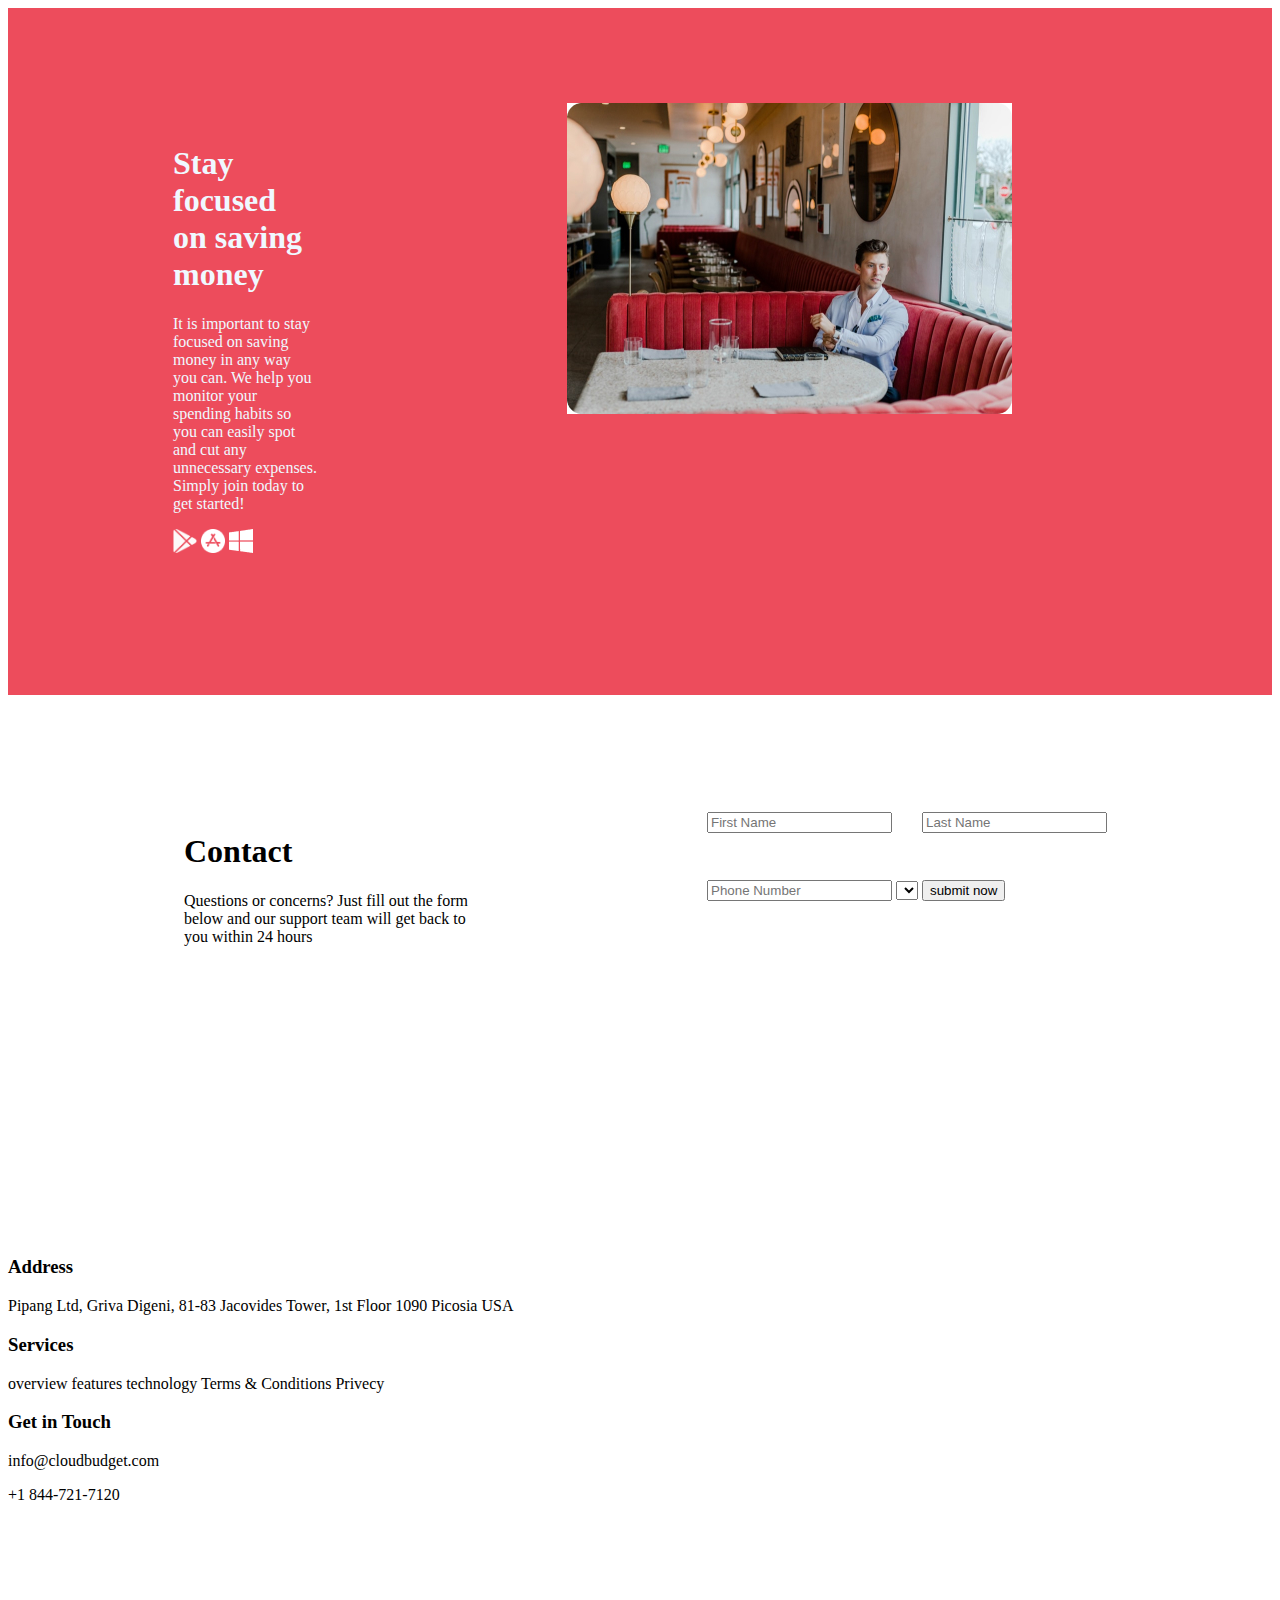
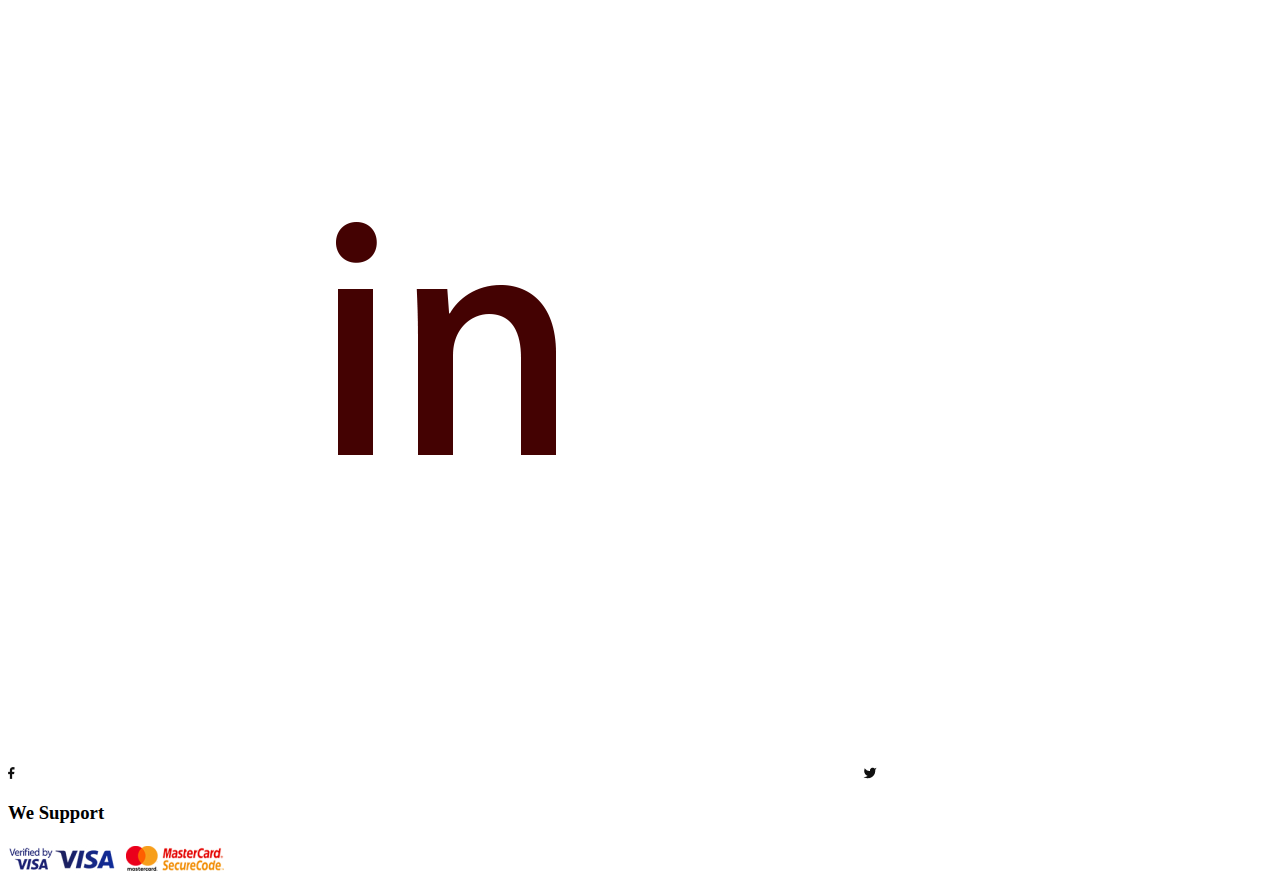
==== Pj3/index.html @ 1d0668c4 "allpj commit" ====
<!DOCTYPE html>
<html>
  <head>
    <meta charset="utf8" />
    <link rel="stylesheet" href="css/style.css" />
  </head>

  <body>
    <header>
      <div class="headdiv">
        <div class="textdiv">
          <h1 class="headh">Stay focused on saving money</h1>
          <p class="headp">
            It is important to stay focused on saving money in any way you can.
            We help you monitor your spending habits so you can easily spot and
            cut any unnecessary expenses. Simply join today to get started!
          </p>
          <div class="logodiv">
            <img src="images/vectorg.png" alt="img" class="logo" />
            <img src="images/vectora.png" alt="img" class="logo" />
            <img src="images/vectorw.png" alt="img" class="logo" />
          </div>
        </div>
        <div class="imgdiv">
          <img src="images/Mainimg.jpg" alt="img" />
        </div>
      </div>
    </header>
    <main>
      <div class="maindiv">
        <div class="maintext">
          <h1 class="mainh">Contact</h1>
          <p class="mainp">
            Questions or concerns? Just fill out the form below and our support
            team will get back to you within 24 hours
          </p>
        </div>
        <div class="inputdiv">
          <div class="topinput">
            <input class="topinleft" type="text" placeholder="First Name" />
            <input class="topinright" placeholder="Last Name" />
          </div>
          <input class="botinput" placeholder="Phone Number" type="tel" />
          <select class="botselect" aria-placeholder="Select Service"></select>
          <button class="redbut">submit now</button>
        </div>
      </div>
    </main>
    <footer>
      <div class="topfootdiv">
        <div>
          <h3 class="footh">Address</h3>
          <p class="footp">
            Pipang Ltd, Griva Digeni, 81-83 Jacovides Tower, 1st Floor 1090
            Picosia USA
          </p>
        </div>
        <div>
          <h3 class="footh">Services</h3>
          <p class="footp">
            overview features technology Terms & Conditions Privecy
          </p>
        </div>
        <div>
          <h3 class="footh">Get in Touch</h3>
          <p class="footp">info@cloudbudget.com</p>
          <p class="footp">+1 844-721-7120</p>
          <div>
            <img src="images/F.png" alt="png" class="footlogo" />
            <img src="images/in.png" alt="png" class="footlogo" />
            <img src="images/Twit.png" alt="png" class="footlogo" />
          </div>
        </div>
        <div>
          <h3 class="footh">We Support</h3>
          <img src="images/secure.jpg" alt="jpg" class="footimage" />
        </div>
      </div>
    </footer>
  </body>
</html>
---- Pj3/css/style.css ----
.headdiv {
  background-color: #ed4c5c;
  display: flex;
}
.textdiv {
  margin: 116px 125px 138px 165px;
}
.headh {
  color: aliceblue;
}
.headp {
  color: aliceblue;
}
.logo {
  height: 24px;
  width: 24px;
}
.imgdiv {
  margin: 95px 260px 95px 125px;
}

.maindiv {
  display: flex;
}

.maintext {
  margin: 117px 114px 276px 176px;
}
.inputdiv {
  margin: 117px 165px 123px 125px;
}

.topinput {
  display: flex;
  justify-content: space-between;
  margin-bottom: 24px;
}
.topinright {
  margin-left: 30px;
}
.botselect {
  margin-top: 24px;
  margin-bottom: 27px;
}
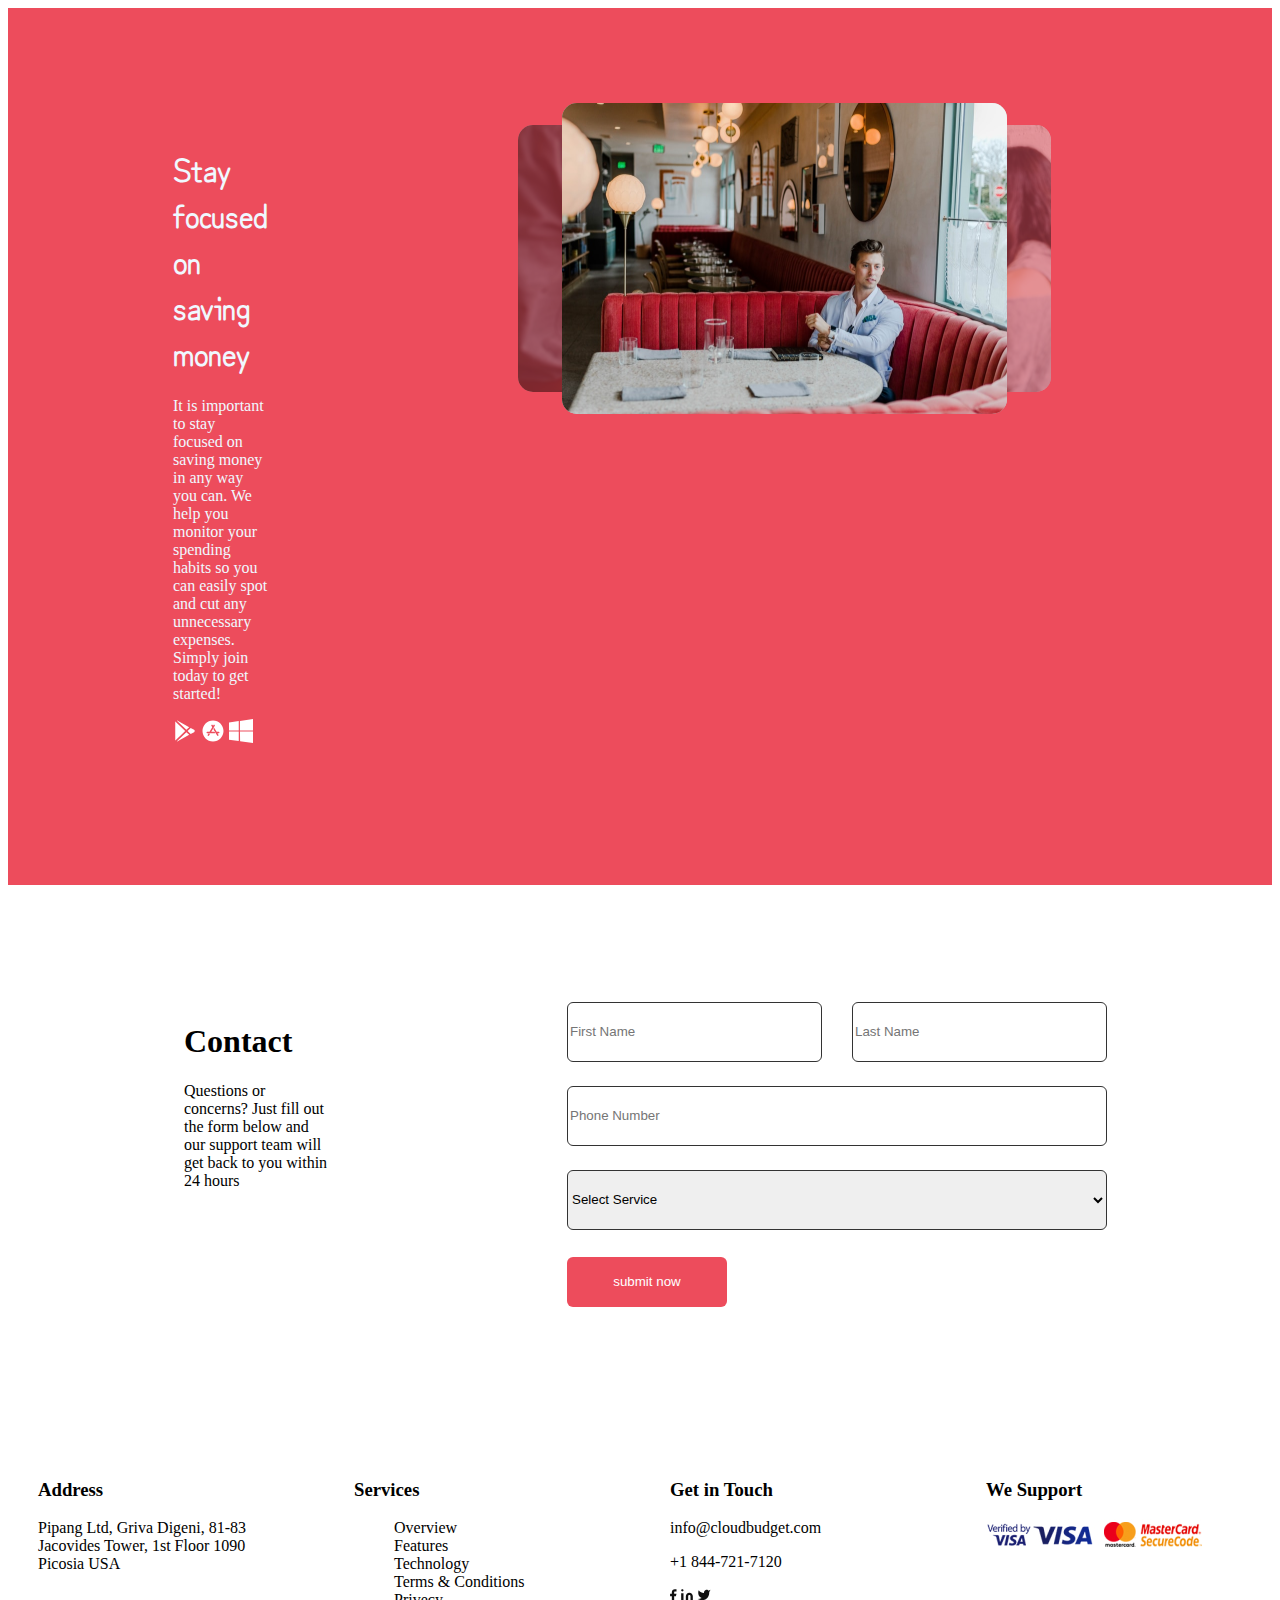
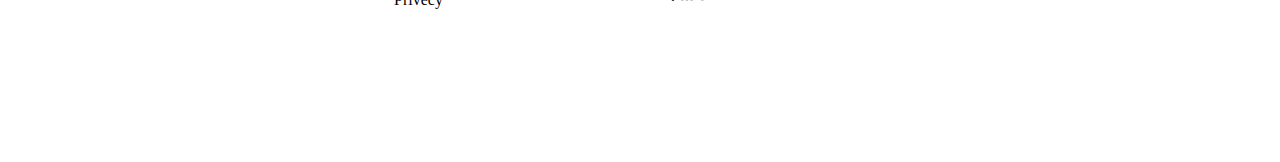
==== commit a1777f10: "mainpj" ====
--- a/Pj3/index.html
+++ b/Pj3/index.html
@@ -3,6 +3,12 @@
   <head>
     <meta charset="utf8" />
     <link rel="stylesheet" href="css/style.css" />
+    <link rel="preconnect" href="https://fonts.googleapis.com" />
+    <link rel="preconnect" href="https://fonts.gstatic.com" crossorigin />
+    <link
+      href="https://fonts.googleapis.com/css2?family=Zen+Kurenaido&display=swap"
+      rel="stylesheet"
+    />
   </head>
 
   <body>
@@ -16,13 +22,21 @@
             cut any unnecessary expenses. Simply join today to get started!
           </p>
           <div class="logodiv">
-            <img src="images/vectorg.png" alt="img" class="logo" />
-            <img src="images/vectora.png" alt="img" class="logo" />
-            <img src="images/vectorw.png" alt="img" class="logo" />
+            <img
+              src="images/ion-logo-google-playstore.svg"
+              alt="img"
+              class="logo"
+            />
+            <img
+              src="images/ion-logo-apple-appstore.svg"
+              alt="img"
+              class="logo"
+            />
+            <img src="images/simple-icons_windows.svg" alt="img" class="logo" />
           </div>
         </div>
         <div class="imgdiv">
-          <img src="images/Mainimg.jpg" alt="img" />
+          <img src="images/Slider.svg" alt="svg" />
         </div>
       </div>
     </header>
@@ -35,43 +49,53 @@
             team will get back to you within 24 hours
           </p>
         </div>
-        <div class="inputdiv">
+        <form class="inputdiv">
           <div class="topinput">
             <input class="topinleft" type="text" placeholder="First Name" />
             <input class="topinright" placeholder="Last Name" />
           </div>
           <input class="botinput" placeholder="Phone Number" type="tel" />
-          <select class="botselect" aria-placeholder="Select Service"></select>
+          <select class="botselect">
+            <option selected disabled>Select Service</option>
+            <option value="Google pay">Google pay</option>
+            <option value="Apple pay">Apple pay</option>
+            <option value="Gachi pay">Gachi pay</option>
+            <option value="Easy pay">Easy pay</option>
+          </select>
           <button class="redbut">submit now</button>
-        </div>
+        </form>
       </div>
     </main>
     <footer>
-      <div class="topfootdiv">
-        <div>
+      <div class="mfootdiv">
+        <div class="dochdiv">
           <h3 class="footh">Address</h3>
           <p class="footp">
             Pipang Ltd, Griva Digeni, 81-83 Jacovides Tower, 1st Floor 1090
             Picosia USA
           </p>
         </div>
-        <div>
+        <div class="dochdiv">
           <h3 class="footh">Services</h3>
-          <p class="footp">
-            overview features technology Terms & Conditions Privecy
-          </p>
+          <ul class="footp">
+            <li>Overview</li>
+            <li>Features</li>
+            <li>Technology</li>
+            <li>Terms & Conditions</li>
+            <li>Privecy</li>
+          </ul>
         </div>
-        <div>
+        <div class="dochdiv">
           <h3 class="footh">Get in Touch</h3>
           <p class="footp">info@cloudbudget.com</p>
           <p class="footp">+1 844-721-7120</p>
           <div>
-            <img src="images/F.png" alt="png" class="footlogo" />
-            <img src="images/in.png" alt="png" class="footlogo" />
-            <img src="images/Twit.png" alt="png" class="footlogo" />
+            <img src="images/F.svg" alt="png" class="footlogo" />
+            <img src="images/Group.svg" alt="png" class="footlogo" />
+            <img src="images/Twitter.svg" alt="png" class="footlogo" />
           </div>
         </div>
-        <div>
+        <div class="dochdiv">
           <h3 class="footh">We Support</h3>
           <img src="images/secure.jpg" alt="jpg" class="footimage" />
         </div>
--- a/Pj3/css/style.css
+++ b/Pj3/css/style.css
@@ -7,6 +7,7 @@
 }
 .headh {
   color: aliceblue;
+  font-family: 'Zen Kurenaido', sans-serif;
 }
 .headp {
   color: aliceblue;
@@ -24,10 +25,12 @@
 }
 
 .maintext {
-  margin: 117px 114px 276px 176px;
+  margin: 117px 114px 223px 176px;
 }
 .inputdiv {
   margin: 117px 165px 123px 125px;
+  display: flex;
+  flex-direction: column;
 }
 
 .topinput {
@@ -35,10 +38,56 @@
   justify-content: space-between;
   margin-bottom: 24px;
 }
+.topinleft {
+  border: 1px solid #333333;
+  box-sizing: border-box;
+  border-radius: 6px;
+  width: 255px;
+  height: 60px;
+}
 .topinright {
   margin-left: 30px;
+  border: 1px solid #333333;
+  box-sizing: border-box;
+  border-radius: 6px;
+  width: 255px;
+  height: 60px;
+}
+.botinput {
+  border: 1px solid #333333;
+  box-sizing: border-box;
+  border-radius: 6px;
+  width: 540px;
+  height: 60px;
 }
 .botselect {
   margin-top: 24px;
   margin-bottom: 27px;
+  width: 540px;
+  height: 60px;
+  border: 1px solid #333333;
+  box-sizing: border-box;
+  border-radius: 6px;
 }
+.redbut {
+  width: 160px;
+  height: 50px;
+  background: #ed4c5c;
+  border: 1.5px solid #ed4c5c;
+  box-sizing: border-box;
+  border-radius: 6px;
+  color: white;
+  border: none;
+  cursor: pointer;
+}
+.mfootdiv {
+  display: flex;
+}
+.dochdiv {
+  margin: 30px;
+  width: 264px;
+  height: 264px;
+}
+.footp {
+  list-style: none;
+}
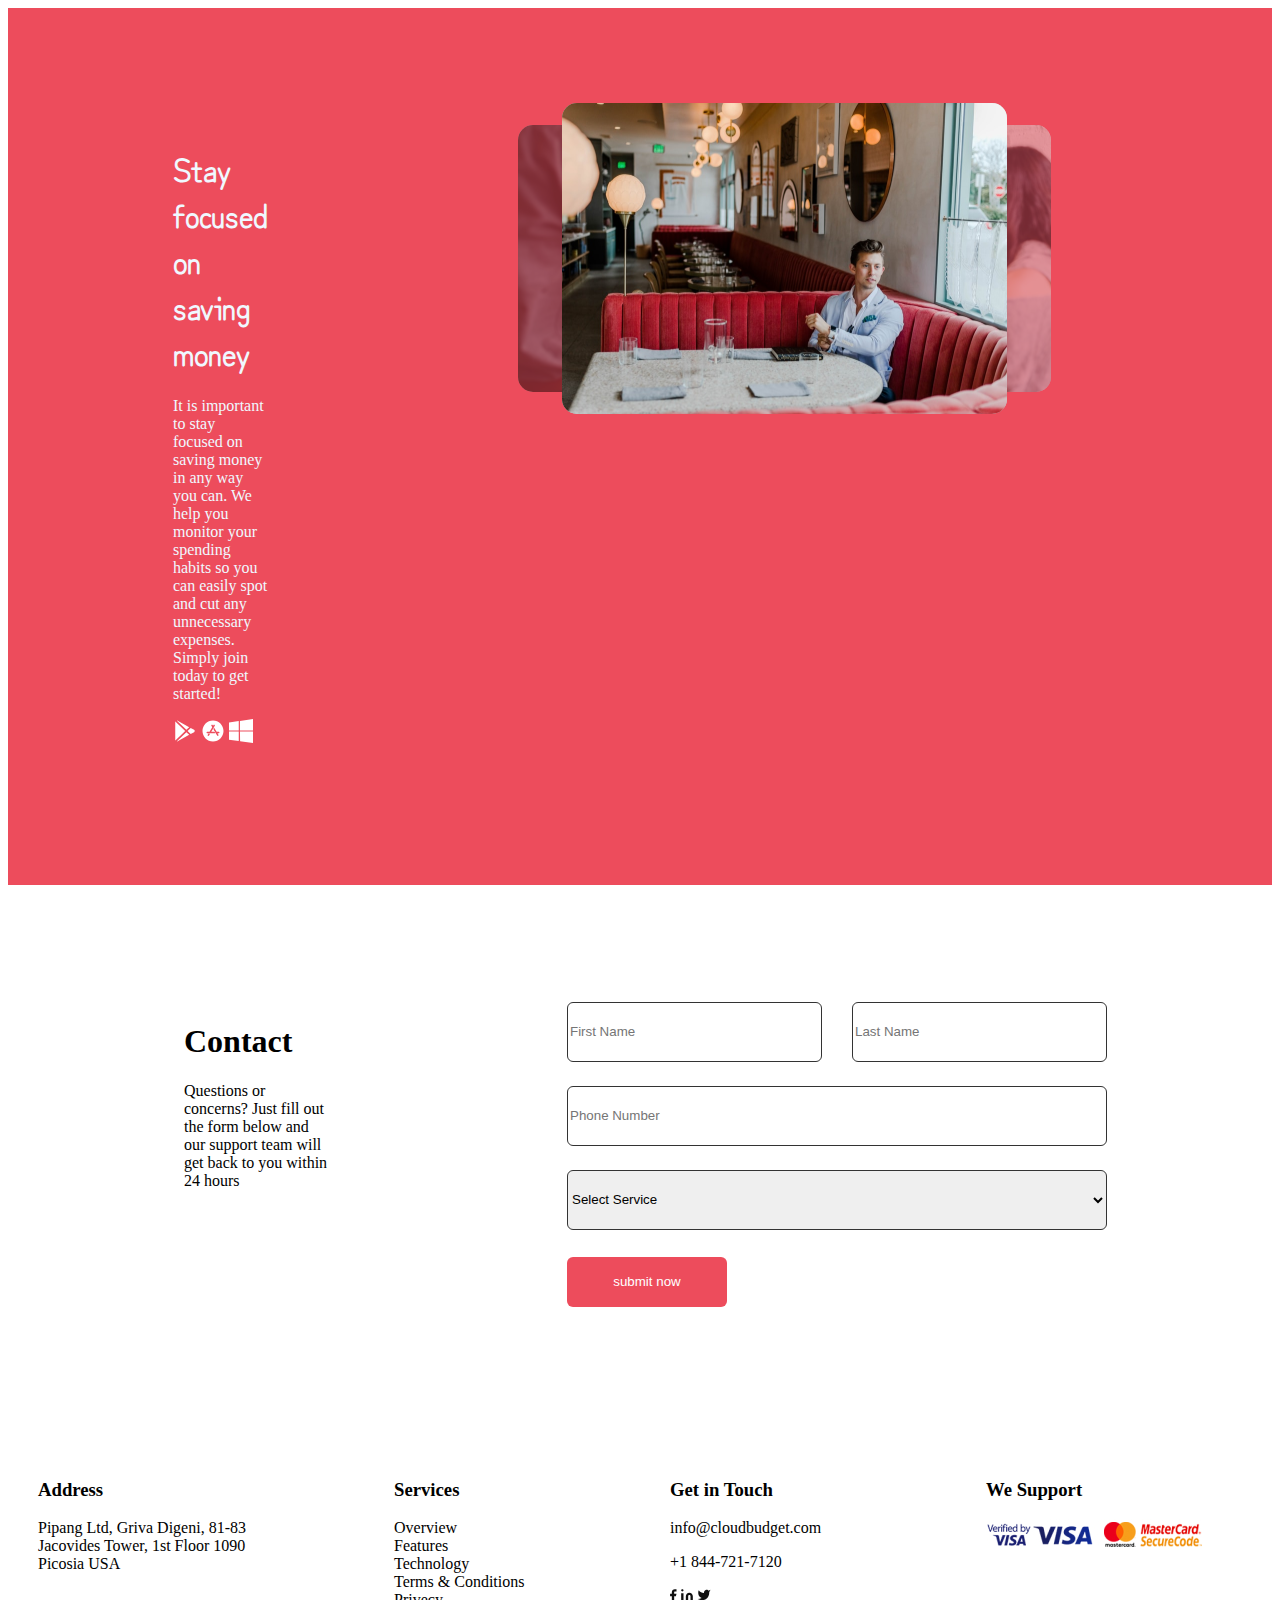
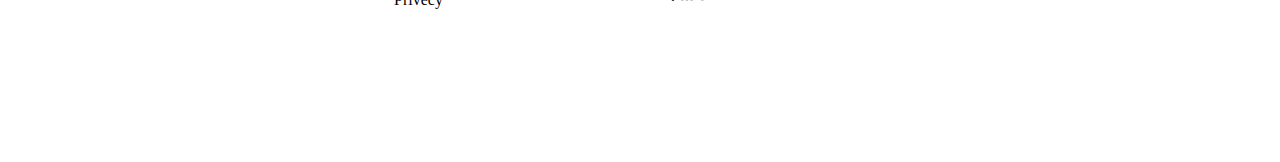
==== commit 6fdedf90: "mainpj" ====
--- a/Pj3/index.html
+++ b/Pj3/index.html
@@ -76,7 +76,7 @@
           </p>
         </div>
         <div class="dochdiv">
-          <h3 class="footh">Services</h3>
+          <h3 class="foothh">Services</h3>
           <ul class="footp">
             <li>Overview</li>
             <li>Features</li>
--- a/Pj3/css/style.css
+++ b/Pj3/css/style.css
@@ -88,6 +88,10 @@
   width: 264px;
   height: 264px;
 }
+.foothh {
+  margin-left: 40px;
+}
 .footp {
   list-style: none;
+  margin-left: 0px;
 }
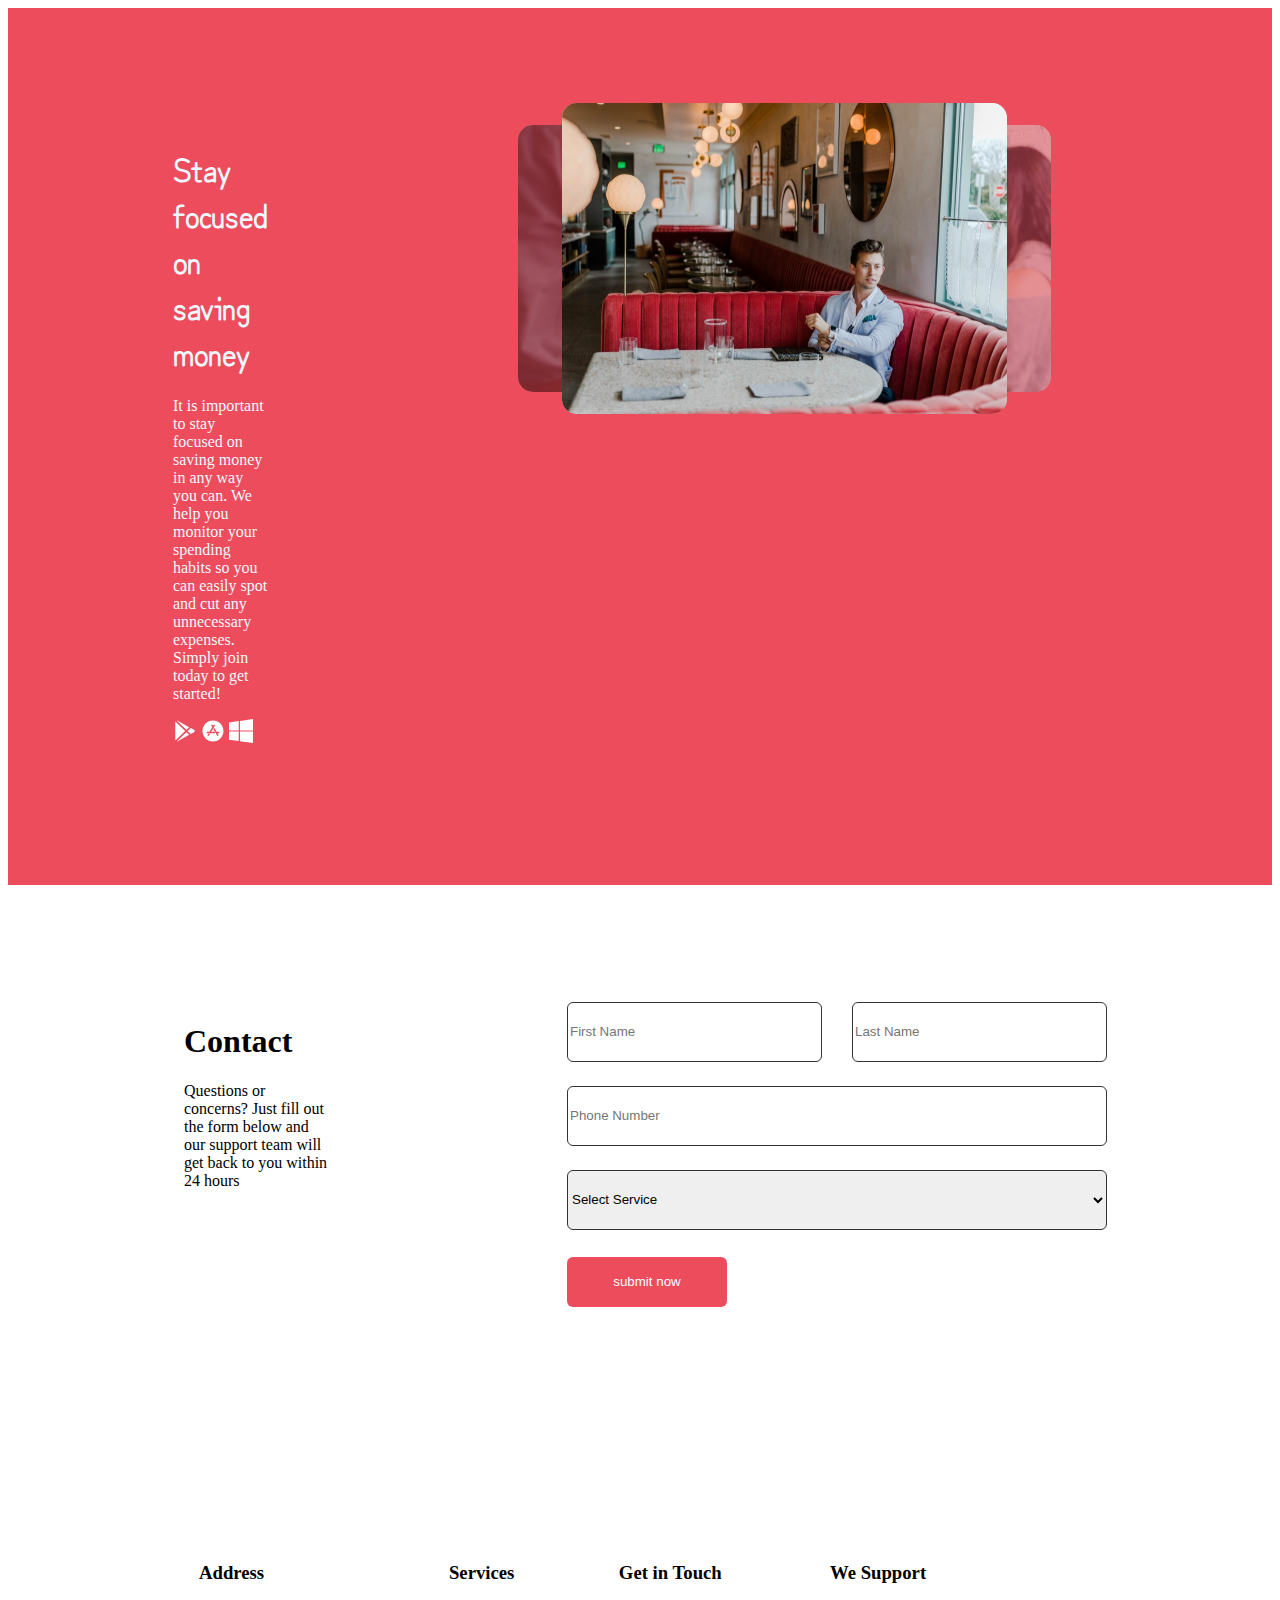
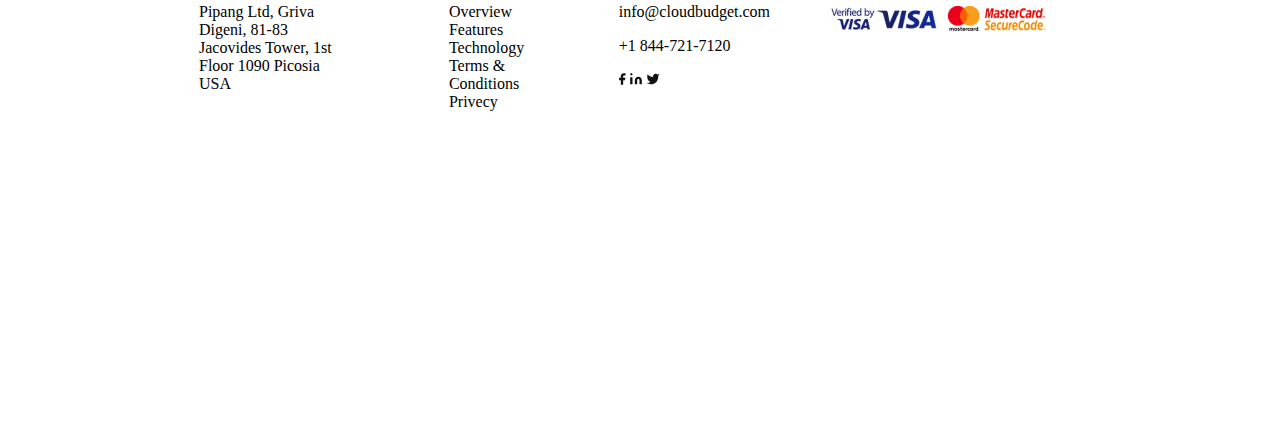
==== commit 1e782db0: "mainpj" ====
--- a/Pj3/index.html
+++ b/Pj3/index.html
@@ -49,7 +49,7 @@
             team will get back to you within 24 hours
           </p>
         </div>
-        <form class="inputdiv">
+        <form class="inputform">
           <div class="topinput">
             <input class="topinleft" type="text" placeholder="First Name" />
             <input class="topinright" placeholder="Last Name" />
--- a/Pj3/css/style.css
+++ b/Pj3/css/style.css
@@ -27,8 +27,8 @@
 .maintext {
   margin: 117px 114px 223px 176px;
 }
-.inputdiv {
-  margin: 117px 165px 123px 125px;
+.inputform {
+  margin: 117px 165px 78px 125px;
   display: flex;
   flex-direction: column;
 }
@@ -82,6 +82,7 @@
 }
 .mfootdiv {
   display: flex;
+  margin: 85px 196px 186px 161px;
 }
 .dochdiv {
   margin: 30px;
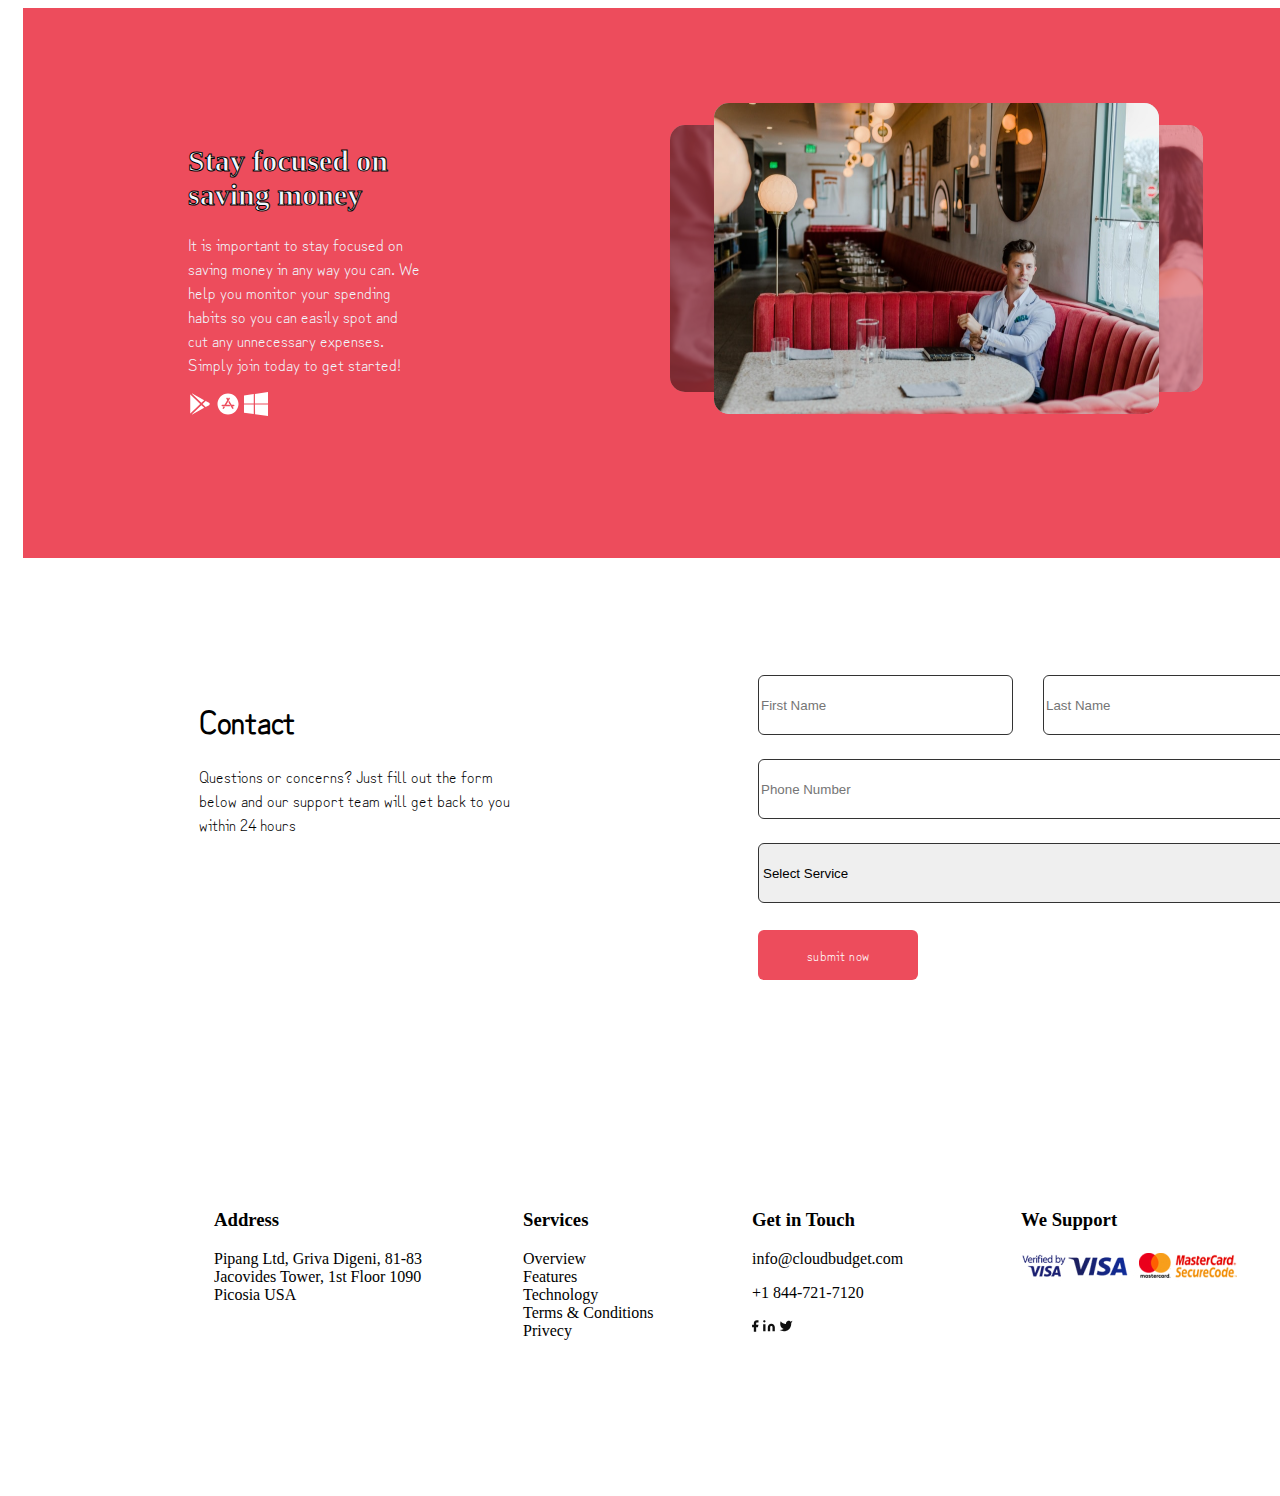
==== commit 8f90ed7d: "mainpj" ====
--- a/Pj3/index.html
+++ b/Pj3/index.html
@@ -12,94 +12,101 @@
   </head>
 
   <body>
-    <header>
-      <div class="headdiv">
-        <div class="textdiv">
-          <h1 class="headh">Stay focused on saving money</h1>
-          <p class="headp">
-            It is important to stay focused on saving money in any way you can.
-            We help you monitor your spending habits so you can easily spot and
-            cut any unnecessary expenses. Simply join today to get started!
-          </p>
-          <div class="logodiv">
-            <img
-              src="images/ion-logo-google-playstore.svg"
-              alt="img"
-              class="logo"
-            />
-            <img
-              src="images/ion-logo-apple-appstore.svg"
-              alt="img"
-              class="logo"
-            />
-            <img src="images/simple-icons_windows.svg" alt="img" class="logo" />
+    <div class="content">
+      <header>
+        <div class="headdiv">
+          <div class="textdiv">
+            <h1 class="headh">Stay focused on saving money</h1>
+            <p class="headp">
+              It is important to stay focused on saving money in any way you
+              can. We help you monitor your spending habits so you can easily
+              spot and cut any unnecessary expenses. Simply join today to get
+              started!
+            </p>
+            <div class="logodiv">
+              <img
+                src="images/ion-logo-google-playstore.svg"
+                alt="img"
+                class="logo"
+              />
+              <img
+                src="images/ion-logo-apple-appstore.svg"
+                alt="img"
+                class="logo"
+              />
+              <img
+                src="images/simple-icons_windows.svg"
+                alt="img"
+                class="logo"
+              />
+            </div>
+          </div>
+          <div class="imgdiv">
+            <img src="images/Slider.svg" alt="svg" />
           </div>
         </div>
-        <div class="imgdiv">
-          <img src="images/Slider.svg" alt="svg" />
+      </header>
+      <main>
+        <div class="maindiv">
+          <div class="maintext">
+            <h1 class="mainh">Contact</h1>
+            <p class="mainp">
+              Questions or concerns? Just fill out the form below and our
+              support team will get back to you within 24 hours
+            </p>
+          </div>
+          <form class="inputform">
+            <div class="topinput">
+              <input class="topinleft" type="text" placeholder="First Name" />
+              <input class="topinright" placeholder="Last Name" />
+            </div>
+            <input class="botinput" placeholder="Phone Number" type="tel" />
+            <select class="botselect">
+              <option selected disabled>Select Service</option>
+              <option value="Google pay">Google pay</option>
+              <option value="Apple pay">Apple pay</option>
+              <option value="Gachi pay">Gachi pay</option>
+              <option value="Easy pay">Easy pay</option>
+            </select>
+            <button class="redbut">submit now</button>
+          </form>
         </div>
-      </div>
-    </header>
-    <main>
-      <div class="maindiv">
-        <div class="maintext">
-          <h1 class="mainh">Contact</h1>
-          <p class="mainp">
-            Questions or concerns? Just fill out the form below and our support
-            team will get back to you within 24 hours
-          </p>
-        </div>
-        <form class="inputform">
-          <div class="topinput">
-            <input class="topinleft" type="text" placeholder="First Name" />
-            <input class="topinright" placeholder="Last Name" />
+      </main>
+      <footer>
+        <div class="mfootdiv">
+          <div class="dochdiv">
+            <h3 class="footh">Address</h3>
+            <p class="footp">
+              Pipang Ltd, Griva Digeni, 81-83 Jacovides Tower, 1st Floor 1090
+              Picosia USA
+            </p>
           </div>
-          <input class="botinput" placeholder="Phone Number" type="tel" />
-          <select class="botselect">
-            <option selected disabled>Select Service</option>
-            <option value="Google pay">Google pay</option>
-            <option value="Apple pay">Apple pay</option>
-            <option value="Gachi pay">Gachi pay</option>
-            <option value="Easy pay">Easy pay</option>
-          </select>
-          <button class="redbut">submit now</button>
-        </form>
-      </div>
-    </main>
-    <footer>
-      <div class="mfootdiv">
-        <div class="dochdiv">
-          <h3 class="footh">Address</h3>
-          <p class="footp">
-            Pipang Ltd, Griva Digeni, 81-83 Jacovides Tower, 1st Floor 1090
-            Picosia USA
-          </p>
-        </div>
-        <div class="dochdiv">
-          <h3 class="foothh">Services</h3>
-          <ul class="footp">
-            <li>Overview</li>
-            <li>Features</li>
-            <li>Technology</li>
-            <li>Terms & Conditions</li>
-            <li>Privecy</li>
-          </ul>
-        </div>
-        <div class="dochdiv">
-          <h3 class="footh">Get in Touch</h3>
-          <p class="footp">info@cloudbudget.com</p>
-          <p class="footp">+1 844-721-7120</p>
-          <div>
-            <img src="images/F.svg" alt="png" class="footlogo" />
-            <img src="images/Group.svg" alt="png" class="footlogo" />
-            <img src="images/Twitter.svg" alt="png" class="footlogo" />
+          <div class="dochdiv">
+            <h3 class="foothh">Services</h3>
+            <ul class="footp">
+              <li>Overview</li>
+              <li>Features</li>
+              <li>Technology</li>
+              <li>Terms & Conditions</li>
+              <li>Privecy</li>
+            </ul>
+          </div>
+          <div class="dochdiv">
+            <h3 class="footh">Get in Touch</h3>
+            <p class="footp">info@cloudbudget.com</p>
+            <p class="footp">+1 844-721-7120</p>
+            <div>
+              <img src="images/F.svg" alt="png" class="footlogo" />
+              <img src="images/Group.svg" alt="png" class="footlogo" />
+              <img src="images/Twitter.svg" alt="png" class="footlogo" />
+            </div>
+          </div>
+          <div class="dochdiv">
+            <h3 class="footh">We Support</h3>
+            <img src="images/secure.jpg" alt="jpg" class="footimage" />
           </div>
         </div>
-        <div class="dochdiv">
-          <h3 class="footh">We Support</h3>
-          <img src="images/secure.jpg" alt="jpg" class="footimage" />
-        </div>
-      </div>
-    </footer>
+      </footer>
+    </div>
   </body>
 </html>
--- a/Pj3/css/style.css
+++ b/Pj3/css/style.css
@@ -1,3 +1,9 @@
+.content {
+  width: 1440px;
+  height: 1480px;
+  padding: 0 15px;
+}
+
 .headdiv {
   background-color: #ed4c5c;
   display: flex;
@@ -7,10 +13,14 @@
 }
 .headh {
   color: aliceblue;
-  font-family: 'Zen Kurenaido', sans-serif;
+  font-weight: bolder;
+  font-size: 30px;
+  -webkit-text-stroke-width: 1px;
+  -webkit-text-stroke-color: #000000;
 }
 .headp {
   color: aliceblue;
+  font-family: 'Zen Kurenaido', sans-serif;
 }
 .logo {
   height: 24px;
@@ -26,6 +36,12 @@
 
 .maintext {
   margin: 117px 114px 223px 176px;
+}
+.mainh {
+  font-family: 'Zen Kurenaido', sans-serif;
+}
+.mainp {
+  font-family: 'Zen Kurenaido', sans-serif;
 }
 .inputform {
   margin: 117px 165px 78px 125px;
@@ -79,6 +95,7 @@
   color: white;
   border: none;
   cursor: pointer;
+  font-family: 'Zen Kurenaido', sans-serif;
 }
 .mfootdiv {
   display: flex;
